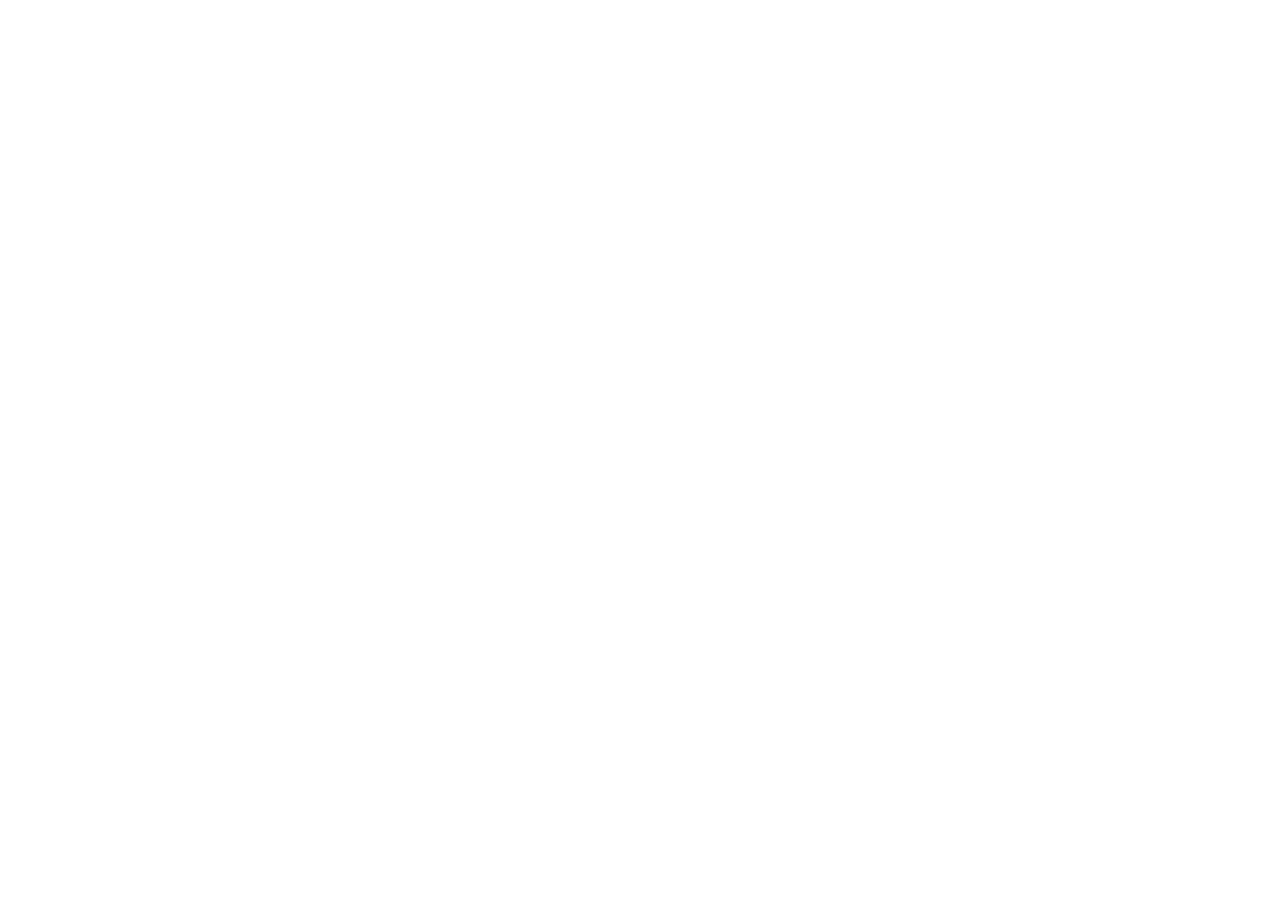
==== login.html @ 15d30412 "init project" ====
<!DOCTYPE html>
<html lang="en">

<head>
    <meta charset="UTF-8">
    <meta http-equiv="X-UA-Compatible" content="IE=edge">
    <meta name="viewport" content="width=device-width, initial-scale=1.0">
    <title>Document</title>
</head>

<body>

</body>

</html>
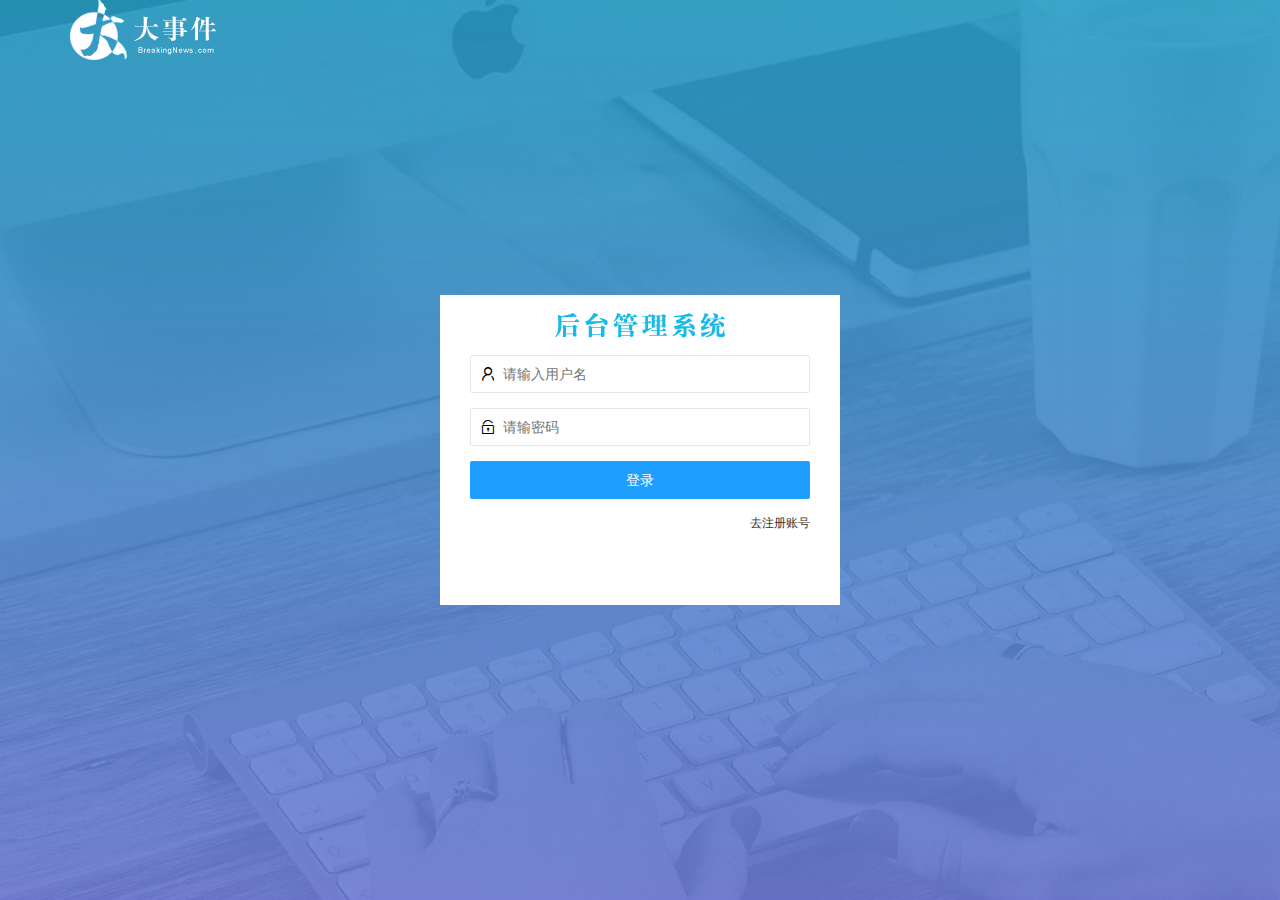
==== commit 033e0750: "完成了登录和注册功能的开发" ====
--- a/login.html
+++ b/login.html
@@ -1,15 +1,92 @@
-<!DOCTYPE html>
-<html lang="en">
-
-<head>
-    <meta charset="UTF-8">
-    <meta http-equiv="X-UA-Compatible" content="IE=edge">
-    <meta name="viewport" content="width=device-width, initial-scale=1.0">
-    <title>Document</title>
-</head>
-
-<body>
-
-</body>
-
+<!DOCTYPE html>
+<html lang="en">
+
+<head>
+    <meta charset="UTF-8">
+    <meta http-equiv="X-UA-Compatible" content="IE=edge">
+    <meta name="viewport" content="width=device-width, initial-scale=1.0">
+    <title>大事件-登录/注册</title>
+    <!-- 导入layui样式 -->
+    <link rel="stylesheet" href="/assets/lib/layui/css/layui.css">
+    <link rel="stylesheet" href="assets/css/login.css">
+</head>
+
+<body>
+    <!-- 头部logo -->
+    <div class="layui-main">
+        <img src="/assets/images/logo.png" alt="" />
+    </div>
+
+    <!-- 登录注册区 -->
+    <div class="loginAndRegBox">
+        <div class="title-box"></div>
+        <!-- 登录div -->
+        <div class="login-box">
+            <form class="layui-form" id="form_login">
+                <!-- 用户名 -->
+                <div class="layui-form-item">
+                    <i class="layui-icon layui-icon-username"></i>
+                    <input type="text" name="username" required lay-verify="required" placeholder="请输入用户名"
+                        autocomplete="off" class="layui-input">
+                </div>
+                <!-- 密码 -->
+                <div class="layui-form-item">
+                    <i class="layui-icon layui-icon-password"></i>
+                    <!-- 多个验证之间用|隔开 -->
+                    <input type="password" name="password" required lay-verify="required|pwd" placeholder="请输密码"
+                        autocomplete="off" class="layui-input">
+                </div>
+                <div class="layui-form-item">
+                    <!-- 表单提交按钮和普通按钮区别就是 lay-submit属性 -->
+                    <button class="layui-btn layui-btn-fluid layui-btn-normal" lay-submit>登录</button>
+                </div>
+                <div class="layui-form-item links">
+                    <a href="javascript:;" id="link_reg">去注册账号</a>
+                </div>
+            </form>
+
+        </div>
+        <!-- 注册div -->
+        <div class="reg-box">
+            <!-- 注册的表单 -->
+            <form class="layui-form" id="form_reg">
+                <!-- 用户名 -->
+                <div class="layui-form-item">
+                    <i class="layui-icon layui-icon-username"></i>
+                    <input type="text" name="username" required lay-verify="required" placeholder="请输入用户名"
+                        autocomplete="off" class="layui-input">
+                </div>
+                <!-- 密码 -->
+                <div class="layui-form-item">
+                    <i class="layui-icon layui-icon-password"></i>
+                    <input type="password" name="password" required lay-verify="required|pwd" placeholder="请输密码"
+                        autocomplete="off" class="layui-input">
+                </div>
+                <!-- 密码确认框 -->
+                <div class="layui-form-item">
+                    <i class="layui-icon layui-icon-password"></i>
+                    <input type="password" name="repassword" required lay-verify="required|pwd|repwd"
+                        placeholder="再次确认密码" autocomplete="off" class="layui-input">
+                </div>
+                <div class="layui-form-item">
+                    <!-- 表单提交按钮和普通按钮区别就是 lay-submit属性 -->
+                    <button class="layui-btn layui-btn-fluid layui-btn-normal" lay-submit>注册</button>
+                </div>
+                <div class="layui-form-item links">
+                    <a href="javascript:;" id="link_login">去登录</a>
+                </div>
+            </form>
+
+        </div>
+    </div>
+
+    <!-- 导入layui js文件 -->
+    <script src="/assets/lib/layui/layui.all.js"></script>
+    <!-- 导入jq -->
+    <script src="/assets/lib/jquery.js"></script>
+    <!-- 导入发送ajax时会触发的脚本只能放到jq和自己的js之间 -->
+    <script src="/assets/js/baseAPI.js"></script>
+    <script src="/assets/js/login.js"></script>
+</body>
+
 </html>--- a/assets/lib/layui/css/layui.css
+++ b/assets/lib/layui/css/layui.css
@@ -0,0 +1,2 @@
+/** layui-v2.5.5 MIT License By https://www.layui.com */
+ .layui-inline,img{display:inline-block;vertical-align:middle}h1,h2,h3,h4,h5,h6{font-weight:400}.layui-edge,.layui-header,.layui-inline,.layui-main{position:relative}.layui-body,.layui-edge,.layui-elip{overflow:hidden}.layui-btn,.layui-edge,.layui-inline,img{vertical-align:middle}.layui-btn,.layui-disabled,.layui-icon,.layui-unselect{-moz-user-select:none;-webkit-user-select:none;-ms-user-select:none}.layui-elip,.layui-form-checkbox span,.layui-form-pane .layui-form-label{text-overflow:ellipsis;white-space:nowrap}.layui-breadcrumb,.layui-tree-btnGroup{visibility:hidden}blockquote,body,button,dd,div,dl,dt,form,h1,h2,h3,h4,h5,h6,input,li,ol,p,pre,td,textarea,th,ul{margin:0;padding:0;-webkit-tap-highlight-color:rgba(0,0,0,0)}a:active,a:hover{outline:0}img{border:none}li{list-style:none}table{border-collapse:collapse;border-spacing:0}h4,h5,h6{font-size:100%}button,input,optgroup,option,select,textarea{font-family:inherit;font-size:inherit;font-style:inherit;font-weight:inherit;outline:0}pre{white-space:pre-wrap;white-space:-moz-pre-wrap;white-space:-pre-wrap;white-space:-o-pre-wrap;word-wrap:break-word}body{line-height:24px;font:14px Helvetica Neue,Helvetica,PingFang SC,Tahoma,Arial,sans-serif}hr{height:1px;margin:10px 0;border:0;clear:both}a{color:#333;text-decoration:none}a:hover{color:#777}a cite{font-style:normal;*cursor:pointer}.layui-border-box,.layui-border-box *{box-sizing:border-box}.layui-box,.layui-box *{box-sizing:content-box}.layui-clear{clear:both;*zoom:1}.layui-clear:after{content:'\20';clear:both;*zoom:1;display:block;height:0}.layui-inline{*display:inline;*zoom:1}.layui-edge{display:inline-block;width:0;height:0;border-width:6px;border-style:dashed;border-color:transparent}.layui-edge-top{top:-4px;border-bottom-color:#999;border-bottom-style:solid}.layui-edge-right{border-left-color:#999;border-left-style:solid}.layui-edge-bottom{top:2px;border-top-color:#999;border-top-style:solid}.layui-edge-left{border-right-color:#999;border-right-style:solid}.layui-disabled,.layui-disabled:hover{color:#d2d2d2!important;cursor:not-allowed!important}.layui-circle{border-radius:100%}.layui-show{display:block!important}.layui-hide{display:none!important}@font-face{font-family:layui-icon;src:url(../font/iconfont.eot?v=250);src:url(../font/iconfont.eot?v=250#iefix) format('embedded-opentype'),url(../font/iconfont.woff2?v=250) format('woff2'),url(../font/iconfont.woff?v=250) format('woff'),url(../font/iconfont.ttf?v=250) format('truetype'),url(../font/iconfont.svg?v=250#layui-icon) format('svg')}.layui-icon{font-family:layui-icon!important;font-size:16px;font-style:normal;-webkit-font-smoothing:antialiased;-moz-osx-font-smoothing:grayscale}.layui-icon-reply-fill:before{content:"\e611"}.layui-icon-set-fill:before{content:"\e614"}.layui-icon-menu-fill:before{content:"\e60f"}.layui-icon-search:before{content:"\e615"}.layui-icon-share:before{content:"\e641"}.layui-icon-set-sm:before{content:"\e620"}.layui-icon-engine:before{content:"\e628"}.layui-icon-close:before{content:"\1006"}.layui-icon-close-fill:before{content:"\1007"}.layui-icon-chart-screen:before{content:"\e629"}.layui-icon-star:before{content:"\e600"}.layui-icon-circle-dot:before{content:"\e617"}.layui-icon-chat:before{content:"\e606"}.layui-icon-release:before{content:"\e609"}.layui-icon-list:before{content:"\e60a"}.layui-icon-chart:before{content:"\e62c"}.layui-icon-ok-circle:before{content:"\1005"}.layui-icon-layim-theme:before{content:"\e61b"}.layui-icon-table:before{content:"\e62d"}.layui-icon-right:before{content:"\e602"}.layui-icon-left:before{content:"\e603"}.layui-icon-cart-simple:before{content:"\e698"}.layui-icon-face-cry:before{content:"\e69c"}.layui-icon-face-smile:before{content:"\e6af"}.layui-icon-survey:before{content:"\e6b2"}.layui-icon-tree:before{content:"\e62e"}.layui-icon-upload-circle:before{content:"\e62f"}.layui-icon-add-circle:before{content:"\e61f"}.layui-icon-download-circle:before{content:"\e601"}.layui-icon-templeate-1:before{content:"\e630"}.layui-icon-util:before{content:"\e631"}.layui-icon-face-surprised:before{content:"\e664"}.layui-icon-edit:before{content:"\e642"}.layui-icon-speaker:before{content:"\e645"}.layui-icon-down:before{content:"\e61a"}.layui-icon-file:before{content:"\e621"}.layui-icon-layouts:before{content:"\e632"}.layui-icon-rate-half:before{content:"\e6c9"}.layui-icon-add-circle-fine:before{content:"\e608"}.layui-icon-prev-circle:before{content:"\e633"}.layui-icon-read:before{content:"\e705"}.layui-icon-404:before{content:"\e61c"}.layui-icon-carousel:before{content:"\e634"}.layui-icon-help:before{content:"\e607"}.layui-icon-code-circle:before{content:"\e635"}.layui-icon-water:before{content:"\e636"}.layui-icon-username:before{content:"\e66f"}.layui-icon-find-fill:before{content:"\e670"}.layui-icon-about:before{content:"\e60b"}.layui-icon-location:before{content:"\e715"}.layui-icon-up:before{content:"\e619"}.layui-icon-pause:before{content:"\e651"}.layui-icon-date:before{content:"\e637"}.layui-icon-layim-uploadfile:before{content:"\e61d"}.layui-icon-delete:before{content:"\e640"}.layui-icon-play:before{content:"\e652"}.layui-icon-top:before{content:"\e604"}.layui-icon-friends:before{content:"\e612"}.layui-icon-refresh-3:before{content:"\e9aa"}.layui-icon-ok:before{content:"\e605"}.layui-icon-layer:before{content:"\e638"}.layui-icon-face-smile-fine:before{content:"\e60c"}.layui-icon-dollar:before{content:"\e659"}.layui-icon-group:before{content:"\e613"}.layui-icon-layim-download:before{content:"\e61e"}.layui-icon-picture-fine:before{content:"\e60d"}.layui-icon-link:before{content:"\e64c"}.layui-icon-diamond:before{content:"\e735"}.layui-icon-log:before{content:"\e60e"}.layui-icon-rate-solid:before{content:"\e67a"}.layui-icon-fonts-del:before{content:"\e64f"}.layui-icon-unlink:before{content:"\e64d"}.layui-icon-fonts-clear:before{content:"\e639"}.layui-icon-triangle-r:before{content:"\e623"}.layui-icon-circle:before{content:"\e63f"}.layui-icon-radio:before{content:"\e643"}.layui-icon-align-center:before{content:"\e647"}.layui-icon-align-right:before{content:"\e648"}.layui-icon-align-left:before{content:"\e649"}.layui-icon-loading-1:before{content:"\e63e"}.layui-icon-return:before{content:"\e65c"}.layui-icon-fonts-strong:before{content:"\e62b"}.layui-icon-upload:before{content:"\e67c"}.layui-icon-dialogue:before{content:"\e63a"}.layui-icon-video:before{content:"\e6ed"}.layui-icon-headset:before{content:"\e6fc"}.layui-icon-cellphone-fine:before{content:"\e63b"}.layui-icon-add-1:before{content:"\e654"}.layui-icon-face-smile-b:before{content:"\e650"}.layui-icon-fonts-html:before{content:"\e64b"}.layui-icon-form:before{content:"\e63c"}.layui-icon-cart:before{content:"\e657"}.layui-icon-camera-fill:before{content:"\e65d"}.layui-icon-tabs:before{content:"\e62a"}.layui-icon-fonts-code:before{content:"\e64e"}.layui-icon-fire:before{content:"\e756"}.layui-icon-set:before{content:"\e716"}.layui-icon-fonts-u:before{content:"\e646"}.layui-icon-triangle-d:before{content:"\e625"}.layui-icon-tips:before{content:"\e702"}.layui-icon-picture:before{content:"\e64a"}.layui-icon-more-vertical:before{content:"\e671"}.layui-icon-flag:before{content:"\e66c"}.layui-icon-loading:before{content:"\e63d"}.layui-icon-fonts-i:before{content:"\e644"}.layui-icon-refresh-1:before{content:"\e666"}.layui-icon-rmb:before{content:"\e65e"}.layui-icon-home:before{content:"\e68e"}.layui-icon-user:before{content:"\e770"}.layui-icon-notice:before{content:"\e667"}.layui-icon-login-weibo:before{content:"\e675"}.layui-icon-voice:before{content:"\e688"}.layui-icon-upload-drag:before{content:"\e681"}.layui-icon-login-qq:before{content:"\e676"}.layui-icon-snowflake:before{content:"\e6b1"}.layui-icon-file-b:before{content:"\e655"}.layui-icon-template:before{content:"\e663"}.layui-icon-auz:before{content:"\e672"}.layui-icon-console:before{content:"\e665"}.layui-icon-app:before{content:"\e653"}.layui-icon-prev:before{content:"\e65a"}.layui-icon-website:before{content:"\e7ae"}.layui-icon-next:before{content:"\e65b"}.layui-icon-component:before{content:"\e857"}.layui-icon-more:before{content:"\e65f"}.layui-icon-login-wechat:before{content:"\e677"}.layui-icon-shrink-right:before{content:"\e668"}.layui-icon-spread-left:before{content:"\e66b"}.layui-icon-camera:before{content:"\e660"}.layui-icon-note:before{content:"\e66e"}.layui-icon-refresh:before{content:"\e669"}.layui-icon-female:before{content:"\e661"}.layui-icon-male:before{content:"\e662"}.layui-icon-password:before{content:"\e673"}.layui-icon-senior:before{content:"\e674"}.layui-icon-theme:before{content:"\e66a"}.layui-icon-tread:before{content:"\e6c5"}.layui-icon-praise:before{content:"\e6c6"}.layui-icon-star-fill:before{content:"\e658"}.layui-icon-rate:before{content:"\e67b"}.layui-icon-template-1:before{content:"\e656"}.layui-icon-vercode:before{content:"\e679"}.layui-icon-cellphone:before{content:"\e678"}.layui-icon-screen-full:before{content:"\e622"}.layui-icon-screen-restore:before{content:"\e758"}.layui-icon-cols:before{content:"\e610"}.layui-icon-export:before{content:"\e67d"}.layui-icon-print:before{content:"\e66d"}.layui-icon-slider:before{content:"\e714"}.layui-icon-addition:before{content:"\e624"}.layui-icon-subtraction:before{content:"\e67e"}.layui-icon-service:before{content:"\e626"}.layui-icon-transfer:before{content:"\e691"}.layui-main{width:1140px;margin:0 auto}.layui-header{z-index:1000;height:60px}.layui-header a:hover{transition:all .5s;-webkit-transition:all .5s}.layui-side{position:fixed;left:0;top:0;bottom:0;z-index:999;width:200px;overflow-x:hidden}.layui-side-scroll{position:relative;width:220px;height:100%;overflow-x:hidden}.layui-body{position:absolute;left:200px;right:0;top:0;bottom:0;z-index:998;width:auto;overflow-y:auto;box-sizing:border-box}.layui-layout-body{overflow:hidden}.layui-layout-admin .layui-header{background-color:#23262E}.layui-layout-admin .layui-side{top:60px;width:200px;overflow-x:hidden}.layui-layout-admin .layui-body{position:fixed;top:60px;bottom:44px}.layui-layout-admin .layui-main{width:auto;margin:0 15px}.layui-layout-admin .layui-footer{position:fixed;left:200px;right:0;bottom:0;height:44px;line-height:44px;padding:0 15px;background-color:#eee}.layui-layout-admin .layui-logo{position:absolute;left:0;top:0;width:200px;height:100%;line-height:60px;text-align:center;color:#009688;font-size:16px}.layui-layout-admin .layui-header .layui-nav{background:0 0}.layui-layout-left{position:absolute!important;left:200px;top:0}.layui-layout-right{position:absolute!important;right:0;top:0}.layui-container{position:relative;margin:0 auto;padding:0 15px;box-sizing:border-box}.layui-fluid{position:relative;margin:0 auto;padding:0 15px}.layui-row:after,.layui-row:before{content:'';display:block;clear:both}.layui-col-lg1,.layui-col-lg10,.layui-col-lg11,.layui-col-lg12,.layui-col-lg2,.layui-col-lg3,.layui-col-lg4,.layui-col-lg5,.layui-col-lg6,.layui-col-lg7,.layui-col-lg8,.layui-col-lg9,.layui-col-md1,.layui-col-md10,.layui-col-md11,.layui-col-md12,.layui-col-md2,.layui-col-md3,.layui-col-md4,.layui-col-md5,.layui-col-md6,.layui-col-md7,.layui-col-md8,.layui-col-md9,.layui-col-sm1,.layui-col-sm10,.layui-col-sm11,.layui-col-sm12,.layui-col-sm2,.layui-col-sm3,.layui-col-sm4,.layui-col-sm5,.layui-col-sm6,.layui-col-sm7,.layui-col-sm8,.layui-col-sm9,.layui-col-xs1,.layui-col-xs10,.layui-col-xs11,.layui-col-xs12,.layui-col-xs2,.layui-col-xs3,.layui-col-xs4,.layui-col-xs5,.layui-col-xs6,.layui-col-xs7,.layui-col-xs8,.layui-col-xs9{position:relative;display:block;box-sizing:border-box}.layui-col-xs1,.layui-col-xs10,.layui-col-xs11,.layui-col-xs12,.layui-col-xs2,.layui-col-xs3,.layui-col-xs4,.layui-col-xs5,.layui-col-xs6,.layui-col-xs7,.layui-col-xs8,.layui-col-xs9{float:left}.layui-col-xs1{width:8.33333333%}.layui-col-xs2{width:16.66666667%}.layui-col-xs3{width:25%}.layui-col-xs4{width:33.33333333%}.layui-col-xs5{width:41.66666667%}.layui-col-xs6{width:50%}.layui-col-xs7{width:58.33333333%}.layui-col-xs8{width:66.66666667%}.layui-col-xs9{width:75%}.layui-col-xs10{width:83.33333333%}.layui-col-xs11{width:91.66666667%}.layui-col-xs12{width:100%}.layui-col-xs-offset1{margin-left:8.33333333%}.layui-col-xs-offset2{margin-left:16.66666667%}.layui-col-xs-offset3{margin-left:25%}.layui-col-xs-offset4{margin-left:33.33333333%}.layui-col-xs-offset5{margin-left:41.66666667%}.layui-col-xs-offset6{margin-left:50%}.layui-col-xs-offset7{margin-left:58.33333333%}.layui-col-xs-offset8{margin-left:66.66666667%}.layui-col-xs-offset9{margin-left:75%}.layui-col-xs-offset10{margin-left:83.33333333%}.layui-col-xs-offset11{margin-left:91.66666667%}.layui-col-xs-offset12{margin-left:100%}@media screen and (max-width:768px){.layui-hide-xs{display:none!important}.layui-show-xs-block{display:block!important}.layui-show-xs-inline{display:inline!important}.layui-show-xs-inline-block{display:inline-block!important}}@media screen and (min-width:768px){.layui-container{width:750px}.layui-hide-sm{display:none!important}.layui-show-sm-block{display:block!important}.layui-show-sm-inline{display:inline!important}.layui-show-sm-inline-block{display:inline-block!important}.layui-col-sm1,.layui-col-sm10,.layui-col-sm11,.layui-col-sm12,.layui-col-sm2,.layui-col-sm3,.layui-col-sm4,.layui-col-sm5,.layui-col-sm6,.layui-col-sm7,.layui-col-sm8,.layui-col-sm9{float:left}.layui-col-sm1{width:8.33333333%}.layui-col-sm2{width:16.66666667%}.layui-col-sm3{width:25%}.layui-col-sm4{width:33.33333333%}.layui-col-sm5{width:41.66666667%}.layui-col-sm6{width:50%}.layui-col-sm7{width:58.33333333%}.layui-col-sm8{width:66.66666667%}.layui-col-sm9{width:75%}.layui-col-sm10{width:83.33333333%}.layui-col-sm11{width:91.66666667%}.layui-col-sm12{width:100%}.layui-col-sm-offset1{margin-left:8.33333333%}.layui-col-sm-offset2{margin-left:16.66666667%}.layui-col-sm-offset3{margin-left:25%}.layui-col-sm-offset4{margin-left:33.33333333%}.layui-col-sm-offset5{margin-left:41.66666667%}.layui-col-sm-offset6{margin-left:50%}.layui-col-sm-offset7{margin-left:58.33333333%}.layui-col-sm-offset8{margin-left:66.66666667%}.layui-col-sm-offset9{margin-left:75%}.layui-col-sm-offset10{margin-left:83.33333333%}.layui-col-sm-offset11{margin-left:91.66666667%}.layui-col-sm-offset12{margin-left:100%}}@media screen and (min-width:992px){.layui-container{width:970px}.layui-hide-md{display:none!important}.layui-show-md-block{display:block!important}.layui-show-md-inline{display:inline!important}.layui-show-md-inline-block{display:inline-block!important}.layui-col-md1,.layui-col-md10,.layui-col-md11,.layui-col-md12,.layui-col-md2,.layui-col-md3,.layui-col-md4,.layui-col-md5,.layui-col-md6,.layui-col-md7,.layui-col-md8,.layui-col-md9{float:left}.layui-col-md1{width:8.33333333%}.layui-col-md2{width:16.66666667%}.layui-col-md3{width:25%}.layui-col-md4{width:33.33333333%}.layui-col-md5{width:41.66666667%}.layui-col-md6{width:50%}.layui-col-md7{width:58.33333333%}.layui-col-md8{width:66.66666667%}.layui-col-md9{width:75%}.layui-col-md10{width:83.33333333%}.layui-col-md11{width:91.66666667%}.layui-col-md12{width:100%}.layui-col-md-offset1{margin-left:8.33333333%}.layui-col-md-offset2{margin-left:16.66666667%}.layui-col-md-offset3{margin-left:25%}.layui-col-md-offset4{margin-left:33.33333333%}.layui-col-md-offset5{margin-left:41.66666667%}.layui-col-md-offset6{margin-left:50%}.layui-col-md-offset7{margin-left:58.33333333%}.layui-col-md-offset8{margin-left:66.66666667%}.layui-col-md-offset9{margin-left:75%}.layui-col-md-offset10{margin-left:83.33333333%}.layui-col-md-offset11{margin-left:91.66666667%}.layui-col-md-offset12{margin-left:100%}}@media screen and (min-width:1200px){.layui-container{width:1170px}.layui-hide-lg{display:none!important}.layui-show-lg-block{display:block!important}.layui-show-lg-inline{display:inline!important}.layui-show-lg-inline-block{display:inline-block!important}.layui-col-lg1,.layui-col-lg10,.layui-col-lg11,.layui-col-lg12,.layui-col-lg2,.layui-col-lg3,.layui-col-lg4,.layui-col-lg5,.layui-col-lg6,.layui-col-lg7,.layui-col-lg8,.layui-col-lg9{float:left}.layui-col-lg1{width:8.33333333%}.layui-col-lg2{width:16.66666667%}.layui-col-lg3{width:25%}.layui-col-lg4{width:33.33333333%}.layui-col-lg5{width:41.66666667%}.layui-col-lg6{width:50%}.layui-col-lg7{width:58.33333333%}.layui-col-lg8{width:66.66666667%}.layui-col-lg9{width:75%}.layui-col-lg10{width:83.33333333%}.layui-col-lg11{width:91.66666667%}.layui-col-lg12{width:100%}.layui-col-lg-offset1{margin-left:8.33333333%}.layui-col-lg-offset2{margin-left:16.66666667%}.layui-col-lg-offset3{margin-left:25%}.layui-col-lg-offset4{margin-left:33.33333333%}.layui-col-lg-offset5{margin-left:41.66666667%}.layui-col-lg-offset6{margin-left:50%}.layui-col-lg-offset7{margin-left:58.33333333%}.layui-col-lg-offset8{margin-left:66.66666667%}.layui-col-lg-offset9{margin-left:75%}.layui-col-lg-offset10{margin-left:83.33333333%}.layui-col-lg-offset11{margin-left:91.66666667%}.layui-col-lg-offset12{margin-left:100%}}.layui-col-space1{margin:-.5px}.layui-col-space1>*{padding:.5px}.layui-col-space3{margin:-1.5px}.layui-col-space3>*{padding:1.5px}.layui-col-space5{margin:-2.5px}.layui-col-space5>*{padding:2.5px}.layui-col-space8{margin:-3.5px}.layui-col-space8>*{padding:3.5px}.layui-col-space10{margin:-5px}.layui-col-space10>*{padding:5px}.layui-col-space12{margin:-6px}.layui-col-space12>*{padding:6px}.layui-col-space15{margin:-7.5px}.layui-col-space15>*{padding:7.5px}.layui-col-space18{margin:-9px}.layui-col-space18>*{padding:9px}.layui-col-space20{margin:-10px}.layui-col-space20>*{padding:10px}.layui-col-space22{margin:-11px}.layui-col-space22>*{padding:11px}.layui-col-space25{margin:-12.5px}.layui-col-space25>*{padding:12.5px}.layui-col-space30{margin:-15px}.layui-col-space30>*{padding:15px}.layui-btn,.layui-input,.layui-select,.layui-textarea,.layui-upload-button{outline:0;-webkit-appearance:none;transition:all .3s;-webkit-transition:all .3s;box-sizing:border-box}.layui-elem-quote{margin-bottom:10px;padding:15px;line-height:22px;border-left:5px solid #009688;border-radius:0 2px 2px 0;background-color:#f2f2f2}.layui-quote-nm{border-style:solid;border-width:1px 1px 1px 5px;background:0 0}.layui-elem-field{margin-bottom:10px;padding:0;border-width:1px;border-style:solid}.layui-elem-field legend{margin-left:20px;padding:0 10px;font-size:20px;font-weight:300}.layui-field-title{margin:10px 0 20px;border-width:1px 0 0}.layui-field-box{padding:10px 15px}.layui-field-title .layui-field-box{padding:10px 0}.layui-progress{position:relative;height:6px;border-radius:20px;background-color:#e2e2e2}.layui-progress-bar{position:absolute;left:0;top:0;width:0;max-width:100%;height:6px;border-radius:20px;text-align:right;background-color:#5FB878;transition:all .3s;-webkit-transition:all .3s}.layui-progress-big,.layui-progress-big .layui-progress-bar{height:18px;line-height:18px}.layui-progress-text{position:relative;top:-20px;line-height:18px;font-size:12px;color:#666}.layui-progress-big .layui-progress-text{position:static;padding:0 10px;color:#fff}.layui-collapse{border-width:1px;border-style:solid;border-radius:2px}.layui-colla-content,.layui-colla-item{border-top-width:1px;border-top-style:solid}.layui-colla-item:first-child{border-top:none}.layui-colla-title{position:relative;height:42px;line-height:42px;padding:0 15px 0 35px;color:#333;background-color:#f2f2f2;cursor:pointer;font-size:14px;overflow:hidden}.layui-colla-content{display:none;padding:10px 15px;line-height:22px;color:#666}.layui-colla-icon{position:absolute;left:15px;top:0;font-size:14px}.layui-card{margin-bottom:15px;border-radius:2px;background-color:#fff;box-shadow:0 1px 2px 0 rgba(0,0,0,.05)}.layui-card:last-child{margin-bottom:0}.layui-card-header{position:relative;height:42px;line-height:42px;padding:0 15px;border-bottom:1px solid #f6f6f6;color:#333;border-radius:2px 2px 0 0;font-size:14px}.layui-bg-black,.layui-bg-blue,.layui-bg-cyan,.layui-bg-green,.layui-bg-orange,.layui-bg-red{color:#fff!important}.layui-card-body{position:relative;padding:10px 15px;line-height:24px}.layui-card-body[pad15]{padding:15px}.layui-card-body[pad20]{padding:20px}.layui-card-body .layui-table{margin:5px 0}.layui-card .layui-tab{margin:0}.layui-panel-window{position:relative;padding:15px;border-radius:0;border-top:5px solid #E6E6E6;background-color:#fff}.layui-auxiliar-moving{position:fixed;left:0;right:0;top:0;bottom:0;width:100%;height:100%;background:0 0;z-index:9999999999}.layui-form-label,.layui-form-mid,.layui-form-select,.layui-input-block,.layui-input-inline,.layui-textarea{position:relative}.layui-bg-red{background-color:#FF5722!important}.layui-bg-orange{background-color:#FFB800!important}.layui-bg-green{background-color:#009688!important}.layui-bg-cyan{background-color:#2F4056!important}.layui-bg-blue{background-color:#1E9FFF!important}.layui-bg-black{background-color:#393D49!important}.layui-bg-gray{background-color:#eee!important;color:#666!important}.layui-badge-rim,.layui-colla-content,.layui-colla-item,.layui-collapse,.layui-elem-field,.layui-form-pane .layui-form-item[pane],.layui-form-pane .layui-form-label,.layui-input,.layui-layedit,.layui-layedit-tool,.layui-quote-nm,.layui-select,.layui-tab-bar,.layui-tab-card,.layui-tab-title,.layui-tab-title .layui-this:after,.layui-textarea{border-color:#e6e6e6}.layui-timeline-item:before,hr{background-color:#e6e6e6}.layui-text{line-height:22px;font-size:14px;color:#666}.layui-text h1,.layui-text h2,.layui-text h3{font-weight:500;color:#333}.layui-text h1{font-size:30px}.layui-text h2{font-size:24px}.layui-text h3{font-size:18px}.layui-text a:not(.layui-btn){color:#01AAED}.layui-text a:not(.layui-btn):hover{text-decoration:underline}.layui-text ul{padding:5px 0 5px 15px}.layui-text ul li{margin-top:5px;list-style-type:disc}.layui-text em,.layui-word-aux{color:#999!important;padding:0 5px!important}.layui-btn{display:inline-block;height:38px;line-height:38px;padding:0 18px;background-color:#009688;color:#fff;white-space:nowrap;text-align:center;font-size:14px;border:none;border-radius:2px;cursor:pointer}.layui-btn:hover{opacity:.8;filter:alpha(opacity=80);color:#fff}.layui-btn:active{opacity:1;filter:alpha(opacity=100)}.layui-btn+.layui-btn{margin-left:10px}.layui-btn-container{font-size:0}.layui-btn-container .layui-btn{margin-right:10px;margin-bottom:10px}.layui-btn-container .layui-btn+.layui-btn{margin-left:0}.layui-table .layui-btn-container .layui-btn{margin-bottom:9px}.layui-btn-radius{border-radius:100px}.layui-btn .layui-icon{margin-right:3px;font-size:18px;vertical-align:bottom;vertical-align:middle\9}.layui-btn-primary{border:1px solid #C9C9C9;background-color:#fff;color:#555}.layui-btn-primary:hover{border-color:#009688;color:#333}.layui-btn-normal{background-color:#1E9FFF}.layui-btn-warm{background-color:#FFB800}.layui-btn-danger{background-color:#FF5722}.layui-btn-checked{background-color:#5FB878}.layui-btn-disabled,.layui-btn-disabled:active,.layui-btn-disabled:hover{border:1px solid #e6e6e6;background-color:#FBFBFB;color:#C9C9C9;cursor:not-allowed;opacity:1}.layui-btn-lg{height:44px;line-height:44px;padding:0 25px;font-size:16px}.layui-btn-sm{height:30px;line-height:30px;padding:0 10px;font-size:12px}.layui-btn-sm i{font-size:16px!important}.layui-btn-xs{height:22px;line-height:22px;padding:0 5px;font-size:12px}.layui-btn-xs i{font-size:14px!important}.layui-btn-group{display:inline-block;vertical-align:middle;font-size:0}.layui-btn-group .layui-btn{margin-left:0!important;margin-right:0!important;border-left:1px solid rgba(255,255,255,.5);border-radius:0}.layui-btn-group .layui-btn-primary{border-left:none}.layui-btn-group .layui-btn-primary:hover{border-color:#C9C9C9;color:#009688}.layui-btn-group .layui-btn:first-child{border-left:none;border-radius:2px 0 0 2px}.layui-btn-group .layui-btn-primary:first-child{border-left:1px solid #c9c9c9}.layui-btn-group .layui-btn:last-child{border-radius:0 2px 2px 0}.layui-btn-group .layui-btn+.layui-btn{margin-left:0}.layui-btn-group+.layui-btn-group{margin-left:10px}.layui-btn-fluid{width:100%}.layui-input,.layui-select,.layui-textarea{height:38px;line-height:1.3;line-height:38px\9;border-width:1px;border-style:solid;background-color:#fff;border-radius:2px}.layui-input::-webkit-input-placeholder,.layui-select::-webkit-input-placeholder,.layui-textarea::-webkit-input-placeholder{line-height:1.3}.layui-input,.layui-textarea{display:block;width:100%;padding-left:10px}.layui-input:hover,.layui-textarea:hover{border-color:#D2D2D2!important}.layui-input:focus,.layui-textarea:focus{border-color:#C9C9C9!important}.layui-textarea{min-height:100px;height:auto;line-height:20px;padding:6px 10px;resize:vertical}.layui-select{padding:0 10px}.layui-form input[type=checkbox],.layui-form input[type=radio],.layui-form select{display:none}.layui-form [lay-ignore]{display:initial}.layui-form-item{margin-bottom:15px;clear:both;*zoom:1}.layui-form-item:after{content:'\20';clear:both;*zoom:1;display:block;height:0}.layui-form-label{float:left;display:block;padding:9px 15px;width:80px;font-weight:400;line-height:20px;text-align:right}.layui-form-label-col{display:block;float:none;padding:9px 0;line-height:20px;text-align:left}.layui-form-item .layui-inline{margin-bottom:5px;margin-right:10px}.layui-input-block{margin-left:110px;min-height:36px}.layui-input-inline{display:inline-block;vertical-align:middle}.layui-form-item .layui-input-inline{float:left;width:190px;margin-right:10px}.layui-form-text .layui-input-inline{width:auto}.layui-form-mid{float:left;display:block;padding:9px 0!important;line-height:20px;margin-right:10px}.layui-form-danger+.layui-form-select .layui-input,.layui-form-danger:focus{border-color:#FF5722!important}.layui-form-select .layui-input{padding-right:30px;cursor:pointer}.layui-form-select .layui-edge{position:absolute;right:10px;top:50%;margin-top:-3px;cursor:pointer;border-width:6px;border-top-color:#c2c2c2;border-top-style:solid;transition:all .3s;-webkit-transition:all .3s}.layui-form-select dl{display:none;position:absolute;left:0;top:42px;padding:5px 0;z-index:899;min-width:100%;border:1px solid #d2d2d2;max-height:300px;overflow-y:auto;background-color:#fff;border-radius:2px;box-shadow:0 2px 4px rgba(0,0,0,.12);box-sizing:border-box}.layui-form-select dl dd,.layui-form-select dl dt{padding:0 10px;line-height:36px;white-space:nowrap;overflow:hidden;text-overflow:ellipsis}.layui-form-select dl dt{font-size:12px;color:#999}.layui-form-select dl dd{cursor:pointer}.layui-form-select dl dd:hover{background-color:#f2f2f2;-webkit-transition:.5s all;transition:.5s all}.layui-form-select .layui-select-group dd{padding-left:20px}.layui-form-select dl dd.layui-select-tips{padding-left:10px!important;color:#999}.layui-form-select dl dd.layui-this{background-color:#5FB878;color:#fff}.layui-form-checkbox,.layui-form-select dl dd.layui-disabled{background-color:#fff}.layui-form-selected dl{display:block}.layui-form-checkbox,.layui-form-checkbox *,.layui-form-switch{display:inline-block;vertical-align:middle}.layui-form-selected .layui-edge{margin-top:-9px;-webkit-transform:rotate(180deg);transform:rotate(180deg);margin-top:-3px\9}:root .layui-form-selected .layui-edge{margin-top:-9px\0/IE9}.layui-form-selectup dl{top:auto;bottom:42px}.layui-select-none{margin:5px 0;text-align:center;color:#999}.layui-select-disabled .layui-disabled{border-color:#eee!important}.layui-select-disabled .layui-edge{border-top-color:#d2d2d2}.layui-form-checkbox{position:relative;height:30px;line-height:30px;margin-right:10px;padding-right:30px;cursor:pointer;font-size:0;-webkit-transition:.1s linear;transition:.1s linear;box-sizing:border-box}.layui-form-checkbox span{padding:0 10px;height:100%;font-size:14px;border-radius:2px 0 0 2px;background-color:#d2d2d2;color:#fff;overflow:hidden}.layui-form-checkbox:hover span{background-color:#c2c2c2}.layui-form-checkbox i{position:absolute;right:0;top:0;width:30px;height:28px;border:1px solid #d2d2d2;border-left:none;border-radius:0 2px 2px 0;color:#fff;font-size:20px;text-align:center}.layui-form-checkbox:hover i{border-color:#c2c2c2;color:#c2c2c2}.layui-form-checked,.layui-form-checked:hover{border-color:#5FB878}.layui-form-checked span,.layui-form-checked:hover span{background-color:#5FB878}.layui-form-checked i,.layui-form-checked:hover i{color:#5FB878}.layui-form-item .layui-form-checkbox{margin-top:4px}.layui-form-checkbox[lay-skin=primary]{height:auto!important;line-height:normal!important;min-width:18px;min-height:18px;border:none!important;margin-right:0;padding-left:28px;padding-right:0;background:0 0}.layui-form-checkbox[lay-skin=primary] span{padding-left:0;padding-right:15px;line-height:18px;background:0 0;color:#666}.layui-form-checkbox[lay-skin=primary] i{right:auto;left:0;width:16px;height:16px;line-height:16px;border:1px solid #d2d2d2;font-size:12px;border-radius:2px;background-color:#fff;-webkit-transition:.1s linear;transition:.1s linear}.layui-form-checkbox[lay-skin=primary]:hover i{border-color:#5FB878;color:#fff}.layui-form-checked[lay-skin=primary] i{border-color:#5FB878!important;background-color:#5FB878;color:#fff}.layui-checkbox-disbaled[lay-skin=primary] span{background:0 0!important;color:#c2c2c2}.layui-checkbox-disbaled[lay-skin=primary]:hover i{border-color:#d2d2d2}.layui-form-item .layui-form-checkbox[lay-skin=primary]{margin-top:10px}.layui-form-switch{position:relative;height:22px;line-height:22px;min-width:35px;padding:0 5px;margin-top:8px;border:1px solid #d2d2d2;border-radius:20px;cursor:pointer;background-color:#fff;-webkit-transition:.1s linear;transition:.1s linear}.layui-form-switch i{position:absolute;left:5px;top:3px;width:16px;height:16px;border-radius:20px;background-color:#d2d2d2;-webkit-transition:.1s linear;transition:.1s linear}.layui-form-switch em{position:relative;top:0;width:25px;margin-left:21px;padding:0!important;text-align:center!important;color:#999!important;font-style:normal!important;font-size:12px}.layui-form-onswitch{border-color:#5FB878;background-color:#5FB878}.layui-checkbox-disbaled,.layui-checkbox-disbaled i{border-color:#e2e2e2!important}.layui-form-onswitch i{left:100%;margin-left:-21px;background-color:#fff}.layui-form-onswitch em{margin-left:5px;margin-right:21px;color:#fff!important}.layui-checkbox-disbaled span{background-color:#e2e2e2!important}.layui-checkbox-disbaled:hover i{color:#fff!important}[lay-radio]{display:none}.layui-form-radio,.layui-form-radio *{display:inline-block;vertical-align:middle}.layui-form-radio{line-height:28px;margin:6px 10px 0 0;padding-right:10px;cursor:pointer;font-size:0}.layui-form-radio *{font-size:14px}.layui-form-radio>i{margin-right:8px;font-size:22px;color:#c2c2c2}.layui-form-radio>i:hover,.layui-form-radioed>i{color:#5FB878}.layui-radio-disbaled>i{color:#e2e2e2!important}.layui-form-pane .layui-form-label{width:110px;padding:8px 15px;height:38px;line-height:20px;border-width:1px;border-style:solid;border-radius:2px 0 0 2px;text-align:center;background-color:#FBFBFB;overflow:hidden;box-sizing:border-box}.layui-form-pane .layui-input-inline{margin-left:-1px}.layui-form-pane .layui-input-block{margin-left:110px;left:-1px}.layui-form-pane .layui-input{border-radius:0 2px 2px 0}.layui-form-pane .layui-form-text .layui-form-label{float:none;width:100%;border-radius:2px;box-sizing:border-box;text-align:left}.layui-form-pane .layui-form-text .layui-input-inline{display:block;margin:0;top:-1px;clear:both}.layui-form-pane .layui-form-text .layui-input-block{margin:0;left:0;top:-1px}.layui-form-pane .layui-form-text .layui-textarea{min-height:100px;border-radius:0 0 2px 2px}.layui-form-pane .layui-form-checkbox{margin:4px 0 4px 10px}.layui-form-pane .layui-form-radio,.layui-form-pane .layui-form-switch{margin-top:6px;margin-left:10px}.layui-form-pane .layui-form-item[pane]{position:relative;border-width:1px;border-style:solid}.layui-form-pane .layui-form-item[pane] .layui-form-label{position:absolute;left:0;top:0;height:100%;border-width:0 1px 0 0}.layui-form-pane .layui-form-item[pane] .layui-input-inline{margin-left:110px}@media screen and (max-width:450px){.layui-form-item .layui-form-label{text-overflow:ellipsis;overflow:hidden;white-space:nowrap}.layui-form-item .layui-inline{display:block;margin-right:0;margin-bottom:20px;clear:both}.layui-form-item .layui-inline:after{content:'\20';clear:both;display:block;height:0}.layui-form-item .layui-input-inline{display:block;float:none;left:-3px;width:auto;margin:0 0 10px 112px}.layui-form-item .layui-input-inline+.layui-form-mid{margin-left:110px;top:-5px;padding:0}.layui-form-item .layui-form-checkbox{margin-right:5px;margin-bottom:5px}}.layui-layedit{border-width:1px;border-style:solid;border-radius:2px}.layui-layedit-tool{padding:3px 5px;border-bottom-width:1px;border-bottom-style:solid;font-size:0}.layedit-tool-fixed{position:fixed;top:0;border-top:1px solid #e2e2e2}.layui-layedit-tool .layedit-tool-mid,.layui-layedit-tool .layui-icon{display:inline-block;vertical-align:middle;text-align:center;font-size:14px}.layui-layedit-tool .layui-icon{position:relative;width:32px;height:30px;line-height:30px;margin:3px 5px;color:#777;cursor:pointer;border-radius:2px}.layui-layedit-tool .layui-icon:hover{color:#393D49}.layui-layedit-tool .layui-icon:active{color:#000}.layui-layedit-tool .layedit-tool-active{background-color:#e2e2e2;color:#000}.layui-layedit-tool .layui-disabled,.layui-layedit-tool .layui-disabled:hover{color:#d2d2d2;cursor:not-allowed}.layui-layedit-tool .layedit-tool-mid{width:1px;height:18px;margin:0 10px;background-color:#d2d2d2}.layedit-tool-html{width:50px!important;font-size:30px!important}.layedit-tool-b,.layedit-tool-code,.layedit-tool-help{font-size:16px!important}.layedit-tool-d,.layedit-tool-face,.layedit-tool-image,.layedit-tool-unlink{font-size:18px!important}.layedit-tool-image input{position:absolute;font-size:0;left:0;top:0;width:100%;height:100%;opacity:.01;filter:Alpha(opacity=1);cursor:pointer}.layui-layedit-iframe iframe{display:block;width:100%}#LAY_layedit_code{overflow:hidden}.layui-laypage{display:inline-block;*display:inline;*zoom:1;vertical-align:middle;margin:10px 0;font-size:0}.layui-laypage>a:first-child,.layui-laypage>a:first-child em{border-radius:2px 0 0 2px}.layui-laypage>a:last-child,.layui-laypage>a:last-child em{border-radius:0 2px 2px 0}.layui-laypage>:first-child{margin-left:0!important}.layui-laypage>:last-child{margin-right:0!important}.layui-laypage a,.layui-laypage button,.layui-laypage input,.layui-laypage select,.layui-laypage span{border:1px solid #e2e2e2}.layui-laypage a,.layui-laypage span{display:inline-block;*display:inline;*zoom:1;vertical-align:middle;padding:0 15px;height:28px;line-height:28px;margin:0 -1px 5px 0;background-color:#fff;color:#333;font-size:12px}.layui-flow-more a *,.layui-laypage input,.layui-table-view select[lay-ignore]{display:inline-block}.layui-laypage a:hover{color:#009688}.layui-laypage em{font-style:normal}.layui-laypage .layui-laypage-spr{color:#999;font-weight:700}.layui-laypage a{text-decoration:none}.layui-laypage .layui-laypage-curr{position:relative}.layui-laypage .layui-laypage-curr em{position:relative;color:#fff}.layui-laypage .layui-laypage-curr .layui-laypage-em{position:absolute;left:-1px;top:-1px;padding:1px;width:100%;height:100%;background-color:#009688}.layui-laypage-em{border-radius:2px}.layui-laypage-next em,.layui-laypage-prev em{font-family:Sim sun;font-size:16px}.layui-laypage .layui-laypage-count,.layui-laypage .layui-laypage-limits,.layui-laypage .layui-laypage-refresh,.layui-laypage .layui-laypage-skip{margin-left:10px;margin-right:10px;padding:0;border:none}.layui-laypage .layui-laypage-limits,.layui-laypage .layui-laypage-refresh{vertical-align:top}.layui-laypage .layui-laypage-refresh i{font-size:18px;cursor:pointer}.layui-laypage select{height:22px;padding:3px;border-radius:2px;cursor:pointer}.layui-laypage .layui-laypage-skip{height:30px;line-height:30px;color:#999}.layui-laypage button,.layui-laypage input{height:30px;line-height:30px;border-radius:2px;vertical-align:top;background-color:#fff;box-sizing:border-box}.layui-laypage input{width:40px;margin:0 10px;padding:0 3px;text-align:center}.layui-laypage input:focus,.layui-laypage select:focus{border-color:#009688!important}.layui-laypage button{margin-left:10px;padding:0 10px;cursor:pointer}.layui-table,.layui-table-view{margin:10px 0}.layui-flow-more{margin:10px 0;text-align:center;color:#999;font-size:14px}.layui-flow-more a{height:32px;line-height:32px}.layui-flow-more a *{vertical-align:top}.layui-flow-more a cite{padding:0 20px;border-radius:3px;background-color:#eee;color:#333;font-style:normal}.layui-flow-more a cite:hover{opacity:.8}.layui-flow-more a i{font-size:30px;color:#737383}.layui-table{width:100%;background-color:#fff;color:#666}.layui-table tr{transition:all .3s;-webkit-transition:all .3s}.layui-table th{text-align:left;font-weight:400}.layui-table tbody tr:hover,.layui-table thead tr,.layui-table-click,.layui-table-header,.layui-table-hover,.layui-table-mend,.layui-table-patch,.layui-table-tool,.layui-table-total,.layui-table-total tr,.layui-table[lay-even] tr:nth-child(even){background-color:#f2f2f2}.layui-table td,.layui-table th,.layui-table-col-set,.layui-table-fixed-r,.layui-table-grid-down,.layui-table-header,.layui-table-page,.layui-table-tips-main,.layui-table-tool,.layui-table-total,.layui-table-view,.layui-table[lay-skin=line],.layui-table[lay-skin=row]{border-width:1px;border-style:solid;border-color:#e6e6e6}.layui-table td,.layui-table th{position:relative;padding:9px 15px;min-height:20px;line-height:20px;font-size:14px}.layui-table[lay-skin=line] td,.layui-table[lay-skin=line] th{border-width:0 0 1px}.layui-table[lay-skin=row] td,.layui-table[lay-skin=row] th{border-width:0 1px 0 0}.layui-table[lay-skin=nob] td,.layui-table[lay-skin=nob] th{border:none}.layui-table img{max-width:100px}.layui-table[lay-size=lg] td,.layui-table[lay-size=lg] th{padding:15px 30px}.layui-table-view .layui-table[lay-size=lg] .layui-table-cell{height:40px;line-height:40px}.layui-table[lay-size=sm] td,.layui-table[lay-size=sm] th{font-size:12px;padding:5px 10px}.layui-table-view .layui-table[lay-size=sm] .layui-table-cell{height:20px;line-height:20px}.layui-table[lay-data]{display:none}.layui-table-box{position:relative;overflow:hidden}.layui-table-view .layui-table{position:relative;width:auto;margin:0}.layui-table-view .layui-table[lay-skin=line]{border-width:0 1px 0 0}.layui-table-view .layui-table[lay-skin=row]{border-width:0 0 1px}.layui-table-view .layui-table td,.layui-table-view .layui-table th{padding:5px 0;border-top:none;border-left:none}.layui-table-view .layui-table th.layui-unselect .layui-table-cell span{cursor:pointer}.layui-table-view .layui-table td{cursor:default}.layui-table-view .layui-table td[data-edit=text]{cursor:text}.layui-table-view .layui-form-checkbox[lay-skin=primary] i{width:18px;height:18px}.layui-table-view .layui-form-radio{line-height:0;padding:0}.layui-table-view .layui-form-radio>i{margin:0;font-size:20px}.layui-table-init{position:absolute;left:0;top:0;width:100%;height:100%;text-align:center;z-index:110}.layui-table-init .layui-icon{position:absolute;left:50%;top:50%;margin:-15px 0 0 -15px;font-size:30px;color:#c2c2c2}.layui-table-header{border-width:0 0 1px;overflow:hidden}.layui-table-header .layui-table{margin-bottom:-1px}.layui-table-tool .layui-inline[lay-event]{position:relative;width:26px;height:26px;padding:5px;line-height:16px;margin-right:10px;text-align:center;color:#333;border:1px solid #ccc;cursor:pointer;-webkit-transition:.5s all;transition:.5s all}.layui-table-tool .layui-inline[lay-event]:hover{border:1px solid #999}.layui-table-tool-temp{padding-right:120px}.layui-table-tool-self{position:absolute;right:17px;top:10px}.layui-table-tool .layui-table-tool-self .layui-inline[lay-event]{margin:0 0 0 10px}.layui-table-tool-panel{position:absolute;top:29px;left:-1px;padding:5px 0;min-width:150px;min-height:40px;border:1px solid #d2d2d2;text-align:left;overflow-y:auto;background-color:#fff;box-shadow:0 2px 4px rgba(0,0,0,.12)}.layui-table-cell,.layui-table-tool-panel li{overflow:hidden;text-overflow:ellipsis;white-space:nowrap}.layui-table-tool-panel li{padding:0 10px;line-height:30px;-webkit-transition:.5s all;transition:.5s all}.layui-table-tool-panel li .layui-form-checkbox[lay-skin=primary]{width:100%;padding-left:28px}.layui-table-tool-panel li:hover{background-color:#f2f2f2}.layui-table-tool-panel li .layui-form-checkbox[lay-skin=primary] i{position:absolute;left:0;top:0}.layui-table-tool-panel li .layui-form-checkbox[lay-skin=primary] span{padding:0}.layui-table-tool .layui-table-tool-self .layui-table-tool-panel{left:auto;right:-1px}.layui-table-col-set{position:absolute;right:0;top:0;width:20px;height:100%;border-width:0 0 0 1px;background-color:#fff}.layui-table-sort{width:10px;height:20px;margin-left:5px;cursor:pointer!important}.layui-table-sort .layui-edge{position:absolute;left:5px;border-width:5px}.layui-table-sort .layui-table-sort-asc{top:3px;border-top:none;border-bottom-style:solid;border-bottom-color:#b2b2b2}.layui-table-sort .layui-table-sort-asc:hover{border-bottom-color:#666}.layui-table-sort .layui-table-sort-desc{bottom:5px;border-bottom:none;border-top-style:solid;border-top-color:#b2b2b2}.layui-table-sort .layui-table-sort-desc:hover{border-top-color:#666}.layui-table-sort[lay-sort=asc] .layui-table-sort-asc{border-bottom-color:#000}.layui-table-sort[lay-sort=desc] .layui-table-sort-desc{border-top-color:#000}.layui-table-cell{height:28px;line-height:28px;padding:0 15px;position:relative;box-sizing:border-box}.layui-table-cell .layui-form-checkbox[lay-skin=primary]{top:-1px;padding:0}.layui-table-cell .layui-table-link{color:#01AAED}.laytable-cell-checkbox,.laytable-cell-numbers,.laytable-cell-radio,.laytable-cell-space{padding:0;text-align:center}.layui-table-body{position:relative;overflow:auto;margin-right:-1px;margin-bottom:-1px}.layui-table-body .layui-none{line-height:26px;padding:15px;text-align:center;color:#999}.layui-table-fixed{position:absolute;left:0;top:0;z-index:101}.layui-table-fixed .layui-table-body{overflow:hidden}.layui-table-fixed-l{box-shadow:0 -1px 8px rgba(0,0,0,.08)}.layui-table-fixed-r{left:auto;right:-1px;border-width:0 0 0 1px;box-shadow:-1px 0 8px rgba(0,0,0,.08)}.layui-table-fixed-r .layui-table-header{position:relative;overflow:visible}.layui-table-mend{position:absolute;right:-49px;top:0;height:100%;width:50px}.layui-table-tool{position:relative;z-index:890;width:100%;min-height:50px;line-height:30px;padding:10px 15px;border-width:0 0 1px}.layui-table-tool .layui-btn-container{margin-bottom:-10px}.layui-table-page,.layui-table-total{border-width:1px 0 0;margin-bottom:-1px;overflow:hidden}.layui-table-page{position:relative;width:100%;padding:7px 7px 0;height:41px;font-size:12px;white-space:nowrap}.layui-table-page>div{height:26px}.layui-table-page .layui-laypage{margin:0}.layui-table-page .layui-laypage a,.layui-table-page .layui-laypage span{height:26px;line-height:26px;margin-bottom:10px;border:none;background:0 0}.layui-table-page .layui-laypage a,.layui-table-page .layui-laypage span.layui-laypage-curr{padding:0 12px}.layui-table-page .layui-laypage span{margin-left:0;padding:0}.layui-table-page .layui-laypage .layui-laypage-prev{margin-left:-7px!important}.layui-table-page .layui-laypage .layui-laypage-curr .layui-laypage-em{left:0;top:0;padding:0}.layui-table-page .layui-laypage button,.layui-table-page .layui-laypage input{height:26px;line-height:26px}.layui-table-page .layui-laypage input{width:40px}.layui-table-page .layui-laypage button{padding:0 10px}.layui-table-page select{height:18px}.layui-table-patch .layui-table-cell{padding:0;width:30px}.layui-table-edit{position:absolute;left:0;top:0;width:100%;height:100%;padding:0 14px 1px;border-radius:0;box-shadow:1px 1px 20px rgba(0,0,0,.15)}.layui-table-edit:focus{border-color:#5FB878!important}select.layui-table-edit{padding:0 0 0 10px;border-color:#C9C9C9}.layui-table-view .layui-form-checkbox,.layui-table-view .layui-form-radio,.layui-table-view .layui-form-switch{top:0;margin:0;box-sizing:content-box}.layui-table-view .layui-form-checkbox{top:-1px;height:26px;line-height:26px}.layui-table-view .layui-form-checkbox i{height:26px}.layui-table-grid .layui-table-cell{overflow:visible}.layui-table-grid-down{position:absolute;top:0;right:0;width:26px;height:100%;padding:5px 0;border-width:0 0 0 1px;text-align:center;background-color:#fff;color:#999;cursor:pointer}.layui-table-grid-down .layui-icon{position:absolute;top:50%;left:50%;margin:-8px 0 0 -8px}.layui-table-grid-down:hover{background-color:#fbfbfb}body .layui-table-tips .layui-layer-content{background:0 0;padding:0;box-shadow:0 1px 6px rgba(0,0,0,.12)}.layui-table-tips-main{margin:-44px 0 0 -1px;max-height:150px;padding:8px 15px;font-size:14px;overflow-y:scroll;background-color:#fff;color:#666}.layui-table-tips-c{position:absolute;right:-3px;top:-13px;width:20px;height:20px;padding:3px;cursor:pointer;background-color:#666;border-radius:50%;color:#fff}.layui-table-tips-c:hover{background-color:#777}.layui-table-tips-c:before{position:relative;right:-2px}.layui-upload-file{display:none!important;opacity:.01;filter:Alpha(opacity=1)}.layui-upload-drag,.layui-upload-form,.layui-upload-wrap{display:inline-block}.layui-upload-list{margin:10px 0}.layui-upload-choose{padding:0 10px;color:#999}.layui-upload-drag{position:relative;padding:30px;border:1px dashed #e2e2e2;background-color:#fff;text-align:center;cursor:pointer;color:#999}.layui-upload-drag .layui-icon{font-size:50px;color:#009688}.layui-upload-drag[lay-over]{border-color:#009688}.layui-upload-iframe{position:absolute;width:0;height:0;border:0;visibility:hidden}.layui-upload-wrap{position:relative;vertical-align:middle}.layui-upload-wrap .layui-upload-file{display:block!important;position:absolute;left:0;top:0;z-index:10;font-size:100px;width:100%;height:100%;opacity:.01;filter:Alpha(opacity=1);cursor:pointer}.layui-transfer-active,.layui-transfer-box{display:inline-block;vertical-align:middle}.layui-transfer-box,.layui-transfer-header,.layui-transfer-search{border-width:0;border-style:solid;border-color:#e6e6e6}.layui-transfer-box{position:relative;border-width:1px;width:200px;height:360px;border-radius:2px;background-color:#fff}.layui-transfer-box .layui-form-checkbox{width:100%;margin:0!important}.layui-transfer-header{height:38px;line-height:38px;padding:0 10px;border-bottom-width:1px}.layui-transfer-search{position:relative;padding:10px;border-bottom-width:1px}.layui-transfer-search .layui-input{height:32px;padding-left:30px;font-size:12px}.layui-transfer-search .layui-icon-search{position:absolute;left:20px;top:50%;margin-top:-8px;color:#666}.layui-transfer-active{margin:0 15px}.layui-transfer-active .layui-btn{display:block;margin:0;padding:0 15px;background-color:#5FB878;border-color:#5FB878;color:#fff}.layui-transfer-active .layui-btn-disabled{background-color:#FBFBFB;border-color:#e6e6e6;color:#C9C9C9}.layui-transfer-active .layui-btn:first-child{margin-bottom:15px}.layui-transfer-active .layui-btn .layui-icon{margin:0;font-size:14px!important}.layui-transfer-data{padding:5px 0;overflow:auto}.layui-transfer-data li{height:32px;line-height:32px;padding:0 10px}.layui-transfer-data li:hover{background-color:#f2f2f2;transition:.5s all}.layui-transfer-data .layui-none{padding:15px 10px;text-align:center;color:#999}.layui-nav{position:relative;padding:0 20px;background-color:#393D49;color:#fff;border-radius:2px;font-size:0;box-sizing:border-box}.layui-nav *{font-size:14px}.layui-nav .layui-nav-item{position:relative;display:inline-block;*display:inline;*zoom:1;vertical-align:middle;line-height:60px}.layui-nav .layui-nav-item a{display:block;padding:0 20px;color:#fff;color:rgba(255,255,255,.7);transition:all .3s;-webkit-transition:all .3s}.layui-nav .layui-this:after,.layui-nav-bar,.layui-nav-tree .layui-nav-itemed:after{position:absolute;left:0;top:0;width:0;height:5px;background-color:#5FB878;transition:all .2s;-webkit-transition:all .2s}.layui-nav-bar{z-index:1000}.layui-nav .layui-nav-item a:hover,.layui-nav .layui-this a{color:#fff}.layui-nav .layui-this:after{content:'';top:auto;bottom:0;width:100%}.layui-nav-img{width:30px;height:30px;margin-right:10px;border-radius:50%}.layui-nav .layui-nav-more{content:'';width:0;height:0;border-style:solid dashed dashed;border-color:#fff transparent transparent;overflow:hidden;cursor:pointer;transition:all .2s;-webkit-transition:all .2s;position:absolute;top:50%;right:3px;margin-top:-3px;border-width:6px;border-top-color:rgba(255,255,255,.7)}.layui-nav .layui-nav-mored,.layui-nav-itemed>a .layui-nav-more{margin-top:-9px;border-style:dashed dashed solid;border-color:transparent transparent #fff}.layui-nav-child{display:none;position:absolute;left:0;top:65px;min-width:100%;line-height:36px;padding:5px 0;box-shadow:0 2px 4px rgba(0,0,0,.12);border:1px solid #d2d2d2;background-color:#fff;z-index:100;border-radius:2px;white-space:nowrap}.layui-nav .layui-nav-child a{color:#333}.layui-nav .layui-nav-child a:hover{background-color:#f2f2f2;color:#000}.layui-nav-child dd{position:relative}.layui-nav .layui-nav-child dd.layui-this a,.layui-nav-child dd.layui-this{background-color:#5FB878;color:#fff}.layui-nav-child dd.layui-this:after{display:none}.layui-nav-tree{width:200px;padding:0}.layui-nav-tree .layui-nav-item{display:block;width:100%;line-height:45px}.layui-nav-tree .layui-nav-item a{position:relative;height:45px;line-height:45px;text-overflow:ellipsis;overflow:hidden;white-space:nowrap}.layui-nav-tree .layui-nav-item a:hover{background-color:#4E5465}.layui-nav-tree .layui-nav-bar{width:5px;height:0;background-color:#009688}.layui-nav-tree .layui-nav-child dd.layui-this,.layui-nav-tree .layui-nav-child dd.layui-this a,.layui-nav-tree .layui-this,.layui-nav-tree .layui-this>a,.layui-nav-tree .layui-this>a:hover{background-color:#009688;color:#fff}.layui-nav-tree .layui-this:after{display:none}.layui-nav-itemed>a,.layui-nav-tree .layui-nav-title a,.layui-nav-tree .layui-nav-title a:hover{color:#fff!important}.layui-nav-tree .layui-nav-child{position:relative;z-index:0;top:0;border:none;box-shadow:none}.layui-nav-tree .layui-nav-child a{height:40px;line-height:40px;color:#fff;color:rgba(255,255,255,.7)}.layui-nav-tree .layui-nav-child,.layui-nav-tree .layui-nav-child a:hover{background:0 0;color:#fff}.layui-nav-tree .layui-nav-more{right:10px}.layui-nav-itemed>.layui-nav-child{display:block;padding:0;background-color:rgba(0,0,0,.3)!important}.layui-nav-itemed>.layui-nav-child>.layui-this>.layui-nav-child{display:block}.layui-nav-side{position:fixed;top:0;bottom:0;left:0;overflow-x:hidden;z-index:999}.layui-bg-blue .layui-nav-bar,.layui-bg-blue .layui-nav-itemed:after,.layui-bg-blue .layui-this:after{background-color:#93D1FF}.layui-bg-blue .layui-nav-child dd.layui-this{background-color:#1E9FFF}.layui-bg-blue .layui-nav-itemed>a,.layui-nav-tree.layui-bg-blue .layui-nav-title a,.layui-nav-tree.layui-bg-blue .layui-nav-title a:hover{background-color:#007DDB!important}.layui-breadcrumb{font-size:0}.layui-breadcrumb>*{font-size:14px}.layui-breadcrumb a{color:#999!important}.layui-breadcrumb a:hover{color:#5FB878!important}.layui-breadcrumb a cite{color:#666;font-style:normal}.layui-breadcrumb span[lay-separator]{margin:0 10px;color:#999}.layui-tab{margin:10px 0;text-align:left!important}.layui-tab[overflow]>.layui-tab-title{overflow:hidden}.layui-tab-title{position:relative;left:0;height:40px;white-space:nowrap;font-size:0;border-bottom-width:1px;border-bottom-style:solid;transition:all .2s;-webkit-transition:all .2s}.layui-tab-title li{display:inline-block;*display:inline;*zoom:1;vertical-align:middle;font-size:14px;transition:all .2s;-webkit-transition:all .2s;position:relative;line-height:40px;min-width:65px;padding:0 15px;text-align:center;cursor:pointer}.layui-tab-title li a{display:block}.layui-tab-title .layui-this{color:#000}.layui-tab-title .layui-this:after{position:absolute;left:0;top:0;content:'';width:100%;height:41px;border-width:1px;border-style:solid;border-bottom-color:#fff;border-radius:2px 2px 0 0;box-sizing:border-box;pointer-events:none}.layui-tab-bar{position:absolute;right:0;top:0;z-index:10;width:30px;height:39px;line-height:39px;border-width:1px;border-style:solid;border-radius:2px;text-align:center;background-color:#fff;cursor:pointer}.layui-tab-bar .layui-icon{position:relative;display:inline-block;top:3px;transition:all .3s;-webkit-transition:all .3s}.layui-tab-item{display:none}.layui-tab-more{padding-right:30px;height:auto!important;white-space:normal!important}.layui-tab-more li.layui-this:after{border-bottom-color:#e2e2e2;border-radius:2px}.layui-tab-more .layui-tab-bar .layui-icon{top:-2px;top:3px\9;-webkit-transform:rotate(180deg);transform:rotate(180deg)}:root .layui-tab-more .layui-tab-bar .layui-icon{top:-2px\0/IE9}.layui-tab-content{padding:10px}.layui-tab-title li .layui-tab-close{position:relative;display:inline-block;width:18px;height:18px;line-height:20px;margin-left:8px;top:1px;text-align:center;font-size:14px;color:#c2c2c2;transition:all .2s;-webkit-transition:all .2s}.layui-tab-title li .layui-tab-close:hover{border-radius:2px;background-color:#FF5722;color:#fff}.layui-tab-brief>.layui-tab-title .layui-this{color:#009688}.layui-tab-brief>.layui-tab-more li.layui-this:after,.layui-tab-brief>.layui-tab-title .layui-this:after{border:none;border-radius:0;border-bottom:2px solid #5FB878}.layui-tab-brief[overflow]>.layui-tab-title .layui-this:after{top:-1px}.layui-tab-card{border-width:1px;border-style:solid;border-radius:2px;box-shadow:0 2px 5px 0 rgba(0,0,0,.1)}.layui-tab-card>.layui-tab-title{background-color:#f2f2f2}.layui-tab-card>.layui-tab-title li{margin-right:-1px;margin-left:-1px}.layui-tab-card>.layui-tab-title .layui-this{background-color:#fff}.layui-tab-card>.layui-tab-title .layui-this:after{border-top:none;border-width:1px;border-bottom-color:#fff}.layui-tab-card>.layui-tab-title .layui-tab-bar{height:40px;line-height:40px;border-radius:0;border-top:none;border-right:none}.layui-tab-card>.layui-tab-more .layui-this{background:0 0;color:#5FB878}.layui-tab-card>.layui-tab-more .layui-this:after{border:none}.layui-timeline{padding-left:5px}.layui-timeline-item{position:relative;padding-bottom:20px}.layui-timeline-axis{position:absolute;left:-5px;top:0;z-index:10;width:20px;height:20px;line-height:20px;background-color:#fff;color:#5FB878;border-radius:50%;text-align:center;cursor:pointer}.layui-timeline-axis:hover{color:#FF5722}.layui-timeline-item:before{content:'';position:absolute;left:5px;top:0;z-index:0;width:1px;height:100%}.layui-timeline-item:last-child:before{display:none}.layui-timeline-item:first-child:before{display:block}.layui-timeline-content{padding-left:25px}.layui-timeline-title{position:relative;margin-bottom:10px}.layui-badge,.layui-badge-dot,.layui-badge-rim{position:relative;display:inline-block;padding:0 6px;font-size:12px;text-align:center;background-color:#FF5722;color:#fff;border-radius:2px}.layui-badge{height:18px;line-height:18px}.layui-badge-dot{width:8px;height:8px;padding:0;border-radius:50%}.layui-badge-rim{height:18px;line-height:18px;border-width:1px;border-style:solid;background-color:#fff;color:#666}.layui-btn .layui-badge,.layui-btn .layui-badge-dot{margin-left:5px}.layui-nav .layui-badge,.layui-nav .layui-badge-dot{position:absolute;top:50%;margin:-8px 6px 0}.layui-tab-title .layui-badge,.layui-tab-title .layui-badge-dot{left:5px;top:-2px}.layui-carousel{position:relative;left:0;top:0;background-color:#f8f8f8}.layui-carousel>[carousel-item]{position:relative;width:100%;height:100%;overflow:hidden}.layui-carousel>[carousel-item]:before{position:absolute;content:'\e63d';left:50%;top:50%;width:100px;line-height:20px;margin:-10px 0 0 -50px;text-align:center;color:#c2c2c2;font-family:layui-icon!important;font-size:30px;font-style:normal;-webkit-font-smoothing:antialiased;-moz-osx-font-smoothing:grayscale}.layui-carousel>[carousel-item]>*{display:none;position:absolute;left:0;top:0;width:100%;height:100%;background-color:#f8f8f8;transition-duration:.3s;-webkit-transition-duration:.3s}.layui-carousel-updown>*{-webkit-transition:.3s ease-in-out up;transition:.3s ease-in-out up}.layui-carousel-arrow{display:none\9;opacity:0;position:absolute;left:10px;top:50%;margin-top:-18px;width:36px;height:36px;line-height:36px;text-align:center;font-size:20px;border:0;border-radius:50%;background-color:rgba(0,0,0,.2);color:#fff;-webkit-transition-duration:.3s;transition-duration:.3s;cursor:pointer}.layui-carousel-arrow[lay-type=add]{left:auto!important;right:10px}.layui-carousel:hover .layui-carousel-arrow[lay-type=add],.layui-carousel[lay-arrow=always] .layui-carousel-arrow[lay-type=add]{right:20px}.layui-carousel[lay-arrow=always] .layui-carousel-arrow{opacity:1;left:20px}.layui-carousel[lay-arrow=none] .layui-carousel-arrow{display:none}.layui-carousel-arrow:hover,.layui-carousel-ind ul:hover{background-color:rgba(0,0,0,.35)}.layui-carousel:hover .layui-carousel-arrow{display:block\9;opacity:1;left:20px}.layui-carousel-ind{position:relative;top:-35px;width:100%;line-height:0!important;text-align:center;font-size:0}.layui-carousel[lay-indicator=outside]{margin-bottom:30px}.layui-carousel[lay-indicator=outside] .layui-carousel-ind{top:10px}.layui-carousel[lay-indicator=outside] .layui-carousel-ind ul{background-color:rgba(0,0,0,.5)}.layui-carousel[lay-indicator=none] .layui-carousel-ind{display:none}.layui-carousel-ind ul{display:inline-block;padding:5px;background-color:rgba(0,0,0,.2);border-radius:10px;-webkit-transition-duration:.3s;transition-duration:.3s}.layui-carousel-ind li{display:inline-block;width:10px;height:10px;margin:0 3px;font-size:14px;background-color:#e2e2e2;background-color:rgba(255,255,255,.5);border-radius:50%;cursor:pointer;-webkit-transition-duration:.3s;transition-duration:.3s}.layui-carousel-ind li:hover{background-color:rgba(255,255,255,.7)}.layui-carousel-ind li.layui-this{background-color:#fff}.layui-carousel>[carousel-item]>.layui-carousel-next,.layui-carousel>[carousel-item]>.layui-carousel-prev,.layui-carousel>[carousel-item]>.layui-this{display:block}.layui-carousel>[carousel-item]>.layui-this{left:0}.layui-carousel>[carousel-item]>.layui-carousel-prev{left:-100%}.layui-carousel>[carousel-item]>.layui-carousel-next{left:100%}.layui-carousel>[carousel-item]>.layui-carousel-next.layui-carousel-left,.layui-carousel>[carousel-item]>.layui-carousel-prev.layui-carousel-right{left:0}.layui-carousel>[carousel-item]>.layui-this.layui-carousel-left{left:-100%}.layui-carousel>[carousel-item]>.layui-this.layui-carousel-right{left:100%}.layui-carousel[lay-anim=updown] .layui-carousel-arrow{left:50%!important;top:20px;margin:0 0 0 -18px}.layui-carousel[lay-anim=updown]>[carousel-item]>*,.layui-carousel[lay-anim=fade]>[carousel-item]>*{left:0!important}.layui-carousel[lay-anim=updown] .layui-carousel-arrow[lay-type=add]{top:auto!important;bottom:20px}.layui-carousel[lay-anim=updown] .layui-carousel-ind{position:absolute;top:50%;right:20px;width:auto;height:auto}.layui-carousel[lay-anim=updown] .layui-carousel-ind ul{padding:3px 5px}.layui-carousel[lay-anim=updown] .layui-carousel-ind li{display:block;margin:6px 0}.layui-carousel[lay-anim=updown]>[carousel-item]>.layui-this{top:0}.layui-carousel[lay-anim=updown]>[carousel-item]>.layui-carousel-prev{top:-100%}.layui-carousel[lay-anim=updown]>[carousel-item]>.layui-carousel-next{top:100%}.layui-carousel[lay-anim=updown]>[carousel-item]>.layui-carousel-next.layui-carousel-left,.layui-carousel[lay-anim=updown]>[carousel-item]>.layui-carousel-prev.layui-carousel-right{top:0}.layui-carousel[lay-anim=updown]>[carousel-item]>.layui-this.layui-carousel-left{top:-100%}.layui-carousel[lay-anim=updown]>[carousel-item]>.layui-this.layui-carousel-right{top:100%}.layui-carousel[lay-anim=fade]>[carousel-item]>.layui-carousel-next,.layui-carousel[lay-anim=fade]>[carousel-item]>.layui-carousel-prev{opacity:0}.layui-carousel[lay-anim=fade]>[carousel-item]>.layui-carousel-next.layui-carousel-left,.layui-carousel[lay-anim=fade]>[carousel-item]>.layui-carousel-prev.layui-carousel-right{opacity:1}.layui-carousel[lay-anim=fade]>[carousel-item]>.layui-this.layui-carousel-left,.layui-carousel[lay-anim=fade]>[carousel-item]>.layui-this.layui-carousel-right{opacity:0}.layui-fixbar{position:fixed;right:15px;bottom:15px;z-index:999999}.layui-fixbar li{width:50px;height:50px;line-height:50px;margin-bottom:1px;text-align:center;cursor:pointer;font-size:30px;background-color:#9F9F9F;color:#fff;border-radius:2px;opacity:.95}.layui-fixbar li:hover{opacity:.85}.layui-fixbar li:active{opacity:1}.layui-fixbar .layui-fixbar-top{display:none;font-size:40px}body .layui-util-face{border:none;background:0 0}body .layui-util-face .layui-layer-content{padding:0;background-color:#fff;color:#666;box-shadow:none}.layui-util-face .layui-layer-TipsG{display:none}.layui-util-face ul{position:relative;width:372px;padding:10px;border:1px solid #D9D9D9;background-color:#fff;box-shadow:0 0 20px rgba(0,0,0,.2)}.layui-util-face ul li{cursor:pointer;float:left;border:1px solid #e8e8e8;height:22px;width:26px;overflow:hidden;margin:-1px 0 0 -1px;padding:4px 2px;text-align:center}.layui-util-face ul li:hover{position:relative;z-index:2;border:1px solid #eb7350;background:#fff9ec}.layui-code{position:relative;margin:10px 0;padding:15px;line-height:20px;border:1px solid #ddd;border-left-width:6px;background-color:#F2F2F2;color:#333;font-family:Courier New;font-size:12px}.layui-rate,.layui-rate *{display:inline-block;vertical-align:middle}.layui-rate{padding:10px 5px 10px 0;font-size:0}.layui-rate li i.layui-icon{font-size:20px;color:#FFB800;margin-right:5px;transition:all .3s;-webkit-transition:all .3s}.layui-rate li i:hover{cursor:pointer;transform:scale(1.12);-webkit-transform:scale(1.12)}.layui-rate[readonly] li i:hover{cursor:default;transform:scale(1)}.layui-colorpicker{width:26px;height:26px;border:1px solid #e6e6e6;padding:5px;border-radius:2px;line-height:24px;display:inline-block;cursor:pointer;transition:all .3s;-webkit-transition:all .3s}.layui-colorpicker:hover{border-color:#d2d2d2}.layui-colorpicker.layui-colorpicker-lg{width:34px;height:34px;line-height:32px}.layui-colorpicker.layui-colorpicker-sm{width:24px;height:24px;line-height:22px}.layui-colorpicker.layui-colorpicker-xs{width:22px;height:22px;line-height:20px}.layui-colorpicker-trigger-bgcolor{display:block;background:url([data-uri]);border-radius:2px}.layui-colorpicker-trigger-span{display:block;height:100%;box-sizing:border-box;border:1px solid rgba(0,0,0,.15);border-radius:2px;text-align:center}.layui-colorpicker-trigger-i{display:inline-block;color:#FFF;font-size:12px}.layui-colorpicker-trigger-i.layui-icon-close{color:#999}.layui-colorpicker-main{position:absolute;z-index:66666666;width:280px;padding:7px;background:#FFF;border:1px solid #d2d2d2;border-radius:2px;box-shadow:0 2px 4px rgba(0,0,0,.12)}.layui-colorpicker-main-wrapper{height:180px;position:relative}.layui-colorpicker-basis{width:260px;height:100%;position:relative}.layui-colorpicker-basis-white{width:100%;height:100%;position:absolute;top:0;left:0;background:linear-gradient(90deg,#FFF,hsla(0,0%,100%,0))}.layui-colorpicker-basis-black{width:100%;height:100%;position:absolute;top:0;left:0;background:linear-gradient(0deg,#000,transparent)}.layui-colorpicker-basis-cursor{width:10px;height:10px;border:1px solid #FFF;border-radius:50%;position:absolute;top:-3px;right:-3px;cursor:pointer}.layui-colorpicker-side{position:absolute;top:0;right:0;width:12px;height:100%;background:linear-gradient(red,#FF0,#0F0,#0FF,#00F,#F0F,red)}.layui-colorpicker-side-slider{width:100%;height:5px;box-shadow:0 0 1px #888;box-sizing:border-box;background:#FFF;border-radius:1px;border:1px solid #f0f0f0;cursor:pointer;position:absolute;left:0}.layui-colorpicker-main-alpha{display:none;height:12px;margin-top:7px;background:url([data-uri])}.layui-colorpicker-alpha-bgcolor{height:100%;position:relative}.layui-colorpicker-alpha-slider{width:5px;height:100%;box-shadow:0 0 1px #888;box-sizing:border-box;background:#FFF;border-radius:1px;border:1px solid #f0f0f0;cursor:pointer;position:absolute;top:0}.layui-colorpicker-main-pre{padding-top:7px;font-size:0}.layui-colorpicker-pre{width:20px;height:20px;border-radius:2px;display:inline-block;margin-left:6px;margin-bottom:7px;cursor:pointer}.layui-colorpicker-pre:nth-child(11n+1){margin-left:0}.layui-colorpicker-pre-isalpha{background:url([data-uri])}.layui-colorpicker-pre.layui-this{box-shadow:0 0 3px 2px rgba(0,0,0,.15)}.layui-colorpicker-pre>div{height:100%;border-radius:2px}.layui-colorpicker-main-input{text-align:right;padding-top:7px}.layui-colorpicker-main-input .layui-btn-container .layui-btn{margin:0 0 0 10px}.layui-colorpicker-main-input div.layui-inline{float:left;margin-right:10px;font-size:14px}.layui-colorpicker-main-input input.layui-input{width:150px;height:30px;color:#666}.layui-slider{height:4px;background:#e2e2e2;border-radius:3px;position:relative;cursor:pointer}.layui-slider-bar{border-radius:3px;position:absolute;height:100%}.layui-slider-step{position:absolute;top:0;width:4px;height:4px;border-radius:50%;background:#FFF;-webkit-transform:translateX(-50%);transform:translateX(-50%)}.layui-slider-wrap{width:36px;height:36px;position:absolute;top:-16px;-webkit-transform:translateX(-50%);transform:translateX(-50%);z-index:10;text-align:center}.layui-slider-wrap-btn{width:12px;height:12px;border-radius:50%;background:#FFF;display:inline-block;vertical-align:middle;cursor:pointer;transition:.3s}.layui-slider-wrap:after{content:"";height:100%;display:inline-block;vertical-align:middle}.layui-slider-wrap-btn.layui-slider-hover,.layui-slider-wrap-btn:hover{transform:scale(1.2)}.layui-slider-wrap-btn.layui-disabled:hover{transform:scale(1)!important}.layui-slider-tips{position:absolute;top:-42px;z-index:66666666;white-space:nowrap;display:none;-webkit-transform:translateX(-50%);transform:translateX(-50%);color:#FFF;background:#000;border-radius:3px;height:25px;line-height:25px;padding:0 10px}.layui-slider-tips:after{content:'';position:absolute;bottom:-12px;left:50%;margin-left:-6px;width:0;height:0;border-width:6px;border-style:solid;border-color:#000 transparent transparent}.layui-slider-input{width:70px;height:32px;border:1px solid #e6e6e6;border-radius:3px;font-size:16px;line-height:32px;position:absolute;right:0;top:-15px}.layui-slider-input-btn{display:none;position:absolute;top:0;right:0;width:20px;height:100%;border-left:1px solid #d2d2d2}.layui-slider-input-btn i{cursor:pointer;position:absolute;right:0;bottom:0;width:20px;height:50%;font-size:12px;line-height:16px;text-align:center;color:#999}.layui-slider-input-btn i:first-child{top:0;border-bottom:1px solid #d2d2d2}.layui-slider-input-txt{height:100%;font-size:14px}.layui-slider-input-txt input{height:100%;border:none}.layui-slider-input-btn i:hover{color:#009688}.layui-slider-vertical{width:4px;margin-left:34px}.layui-slider-vertical .layui-slider-bar{width:4px}.layui-slider-vertical .layui-slider-step{top:auto;left:0;-webkit-transform:translateY(50%);transform:translateY(50%)}.layui-slider-vertical .layui-slider-wrap{top:auto;left:-16px;-webkit-transform:translateY(50%);transform:translateY(50%)}.layui-slider-vertical .layui-slider-tips{top:auto;left:2px}@media \0screen{.layui-slider-wrap-btn{margin-left:-20px}.layui-slider-vertical .layui-slider-wrap-btn{margin-left:0;margin-bottom:-20px}.layui-slider-vertical .layui-slider-tips{margin-left:-8px}.layui-slider>span{margin-left:8px}}.layui-tree{line-height:22px}.layui-tree .layui-form-checkbox{margin:0!important}.layui-tree-set{width:100%;position:relative}.layui-tree-pack{display:none;padding-left:20px;position:relative}.layui-tree-iconClick,.layui-tree-main{display:inline-block;vertical-align:middle}.layui-tree-line .layui-tree-pack{padding-left:27px}.layui-tree-line .layui-tree-set .layui-tree-set:after{content:'';position:absolute;top:14px;left:-9px;width:17px;height:0;border-top:1px dotted #c0c4cc}.layui-tree-entry{position:relative;padding:3px 0;height:20px;white-space:nowrap}.layui-tree-entry:hover{background-color:#eee}.layui-tree-line .layui-tree-entry:hover{background-color:rgba(0,0,0,0)}.layui-tree-line .layui-tree-entry:hover .layui-tree-txt{color:#999;text-decoration:underline;transition:.3s}.layui-tree-main{cursor:pointer;padding-right:10px}.layui-tree-line .layui-tree-set:before{content:'';position:absolute;top:0;left:-9px;width:0;height:100%;border-left:1px dotted #c0c4cc}.layui-tree-line .layui-tree-set.layui-tree-setLineShort:before{height:13px}.layui-tree-line .layui-tree-set.layui-tree-setHide:before{height:0}.layui-tree-iconClick{position:relative;height:20px;line-height:20px;margin:0 10px;color:#c0c4cc}.layui-tree-icon{height:12px;line-height:12px;width:12px;text-align:center;border:1px solid #c0c4cc}.layui-tree-iconClick .layui-icon{font-size:18px}.layui-tree-icon .layui-icon{font-size:12px;color:#666}.layui-tree-iconArrow{padding:0 5px}.layui-tree-iconArrow:after{content:'';position:absolute;left:4px;top:3px;z-index:100;width:0;height:0;border-width:5px;border-style:solid;border-color:transparent transparent transparent #c0c4cc;transition:.5s}.layui-tree-btnGroup,.layui-tree-editInput{position:relative;vertical-align:middle;display:inline-block}.layui-tree-spread>.layui-tree-entry>.layui-tree-iconClick>.layui-tree-iconArrow:after{transform:rotate(90deg) translate(3px,4px)}.layui-tree-txt{display:inline-block;vertical-align:middle;color:#555}.layui-tree-search{margin-bottom:15px;color:#666}.layui-tree-btnGroup .layui-icon{display:inline-block;vertical-align:middle;padding:0 2px;cursor:pointer}.layui-tree-btnGroup .layui-icon:hover{color:#999;transition:.3s}.layui-tree-entry:hover .layui-tree-btnGroup{visibility:visible}.layui-tree-editInput{height:20px;line-height:20px;padding:0 3px;border:none;background-color:rgba(0,0,0,.05)}.layui-tree-emptyText{text-align:center;color:#999}.layui-anim{-webkit-animation-duration:.3s;animation-duration:.3s;-webkit-animation-fill-mode:both;animation-fill-mode:both}.layui-anim.layui-icon{display:inline-block}.layui-anim-loop{-webkit-animation-iteration-count:infinite;animation-iteration-count:infinite}.layui-trans,.layui-trans a{transition:all .3s;-webkit-transition:all .3s}@-webkit-keyframes layui-rotate{from{-webkit-transform:rotate(0)}to{-webkit-transform:rotate(360deg)}}@keyframes layui-rotate{from{transform:rotate(0)}to{transform:rotate(360deg)}}.layui-anim-rotate{-webkit-animation-name:layui-rotate;animation-name:layui-rotate;-webkit-animation-duration:1s;animation-duration:1s;-webkit-animation-timing-function:linear;animation-timing-function:linear}@-webkit-keyframes layui-up{from{-webkit-transform:translate3d(0,100%,0);opacity:.3}to{-webkit-transform:translate3d(0,0,0);opacity:1}}@keyframes layui-up{from{transform:translate3d(0,100%,0);opacity:.3}to{transform:translate3d(0,0,0);opacity:1}}.layui-anim-up{-webkit-animation-name:layui-up;animation-name:layui-up}@-webkit-keyframes layui-upbit{from{-webkit-transform:translate3d(0,30px,0);opacity:.3}to{-webkit-transform:translate3d(0,0,0);opacity:1}}@keyframes layui-upbit{from{transform:translate3d(0,30px,0);opacity:.3}to{transform:translate3d(0,0,0);opacity:1}}.layui-anim-upbit{-webkit-animation-name:layui-upbit;animation-name:layui-upbit}@-webkit-keyframes layui-scale{0%{opacity:.3;-webkit-transform:scale(.5)}100%{opacity:1;-webkit-transform:scale(1)}}@keyframes layui-scale{0%{opacity:.3;-ms-transform:scale(.5);transform:scale(.5)}100%{opacity:1;-ms-transform:scale(1);transform:scale(1)}}.layui-anim-scale{-webkit-animation-name:layui-scale;animation-name:layui-scale}@-webkit-keyframes layui-scale-spring{0%{opacity:.5;-webkit-transform:scale(.5)}80%{opacity:.8;-webkit-transform:scale(1.1)}100%{opacity:1;-webkit-transform:scale(1)}}@keyframes layui-scale-spring{0%{opacity:.5;transform:scale(.5)}80%{opacity:.8;transform:scale(1.1)}100%{opacity:1;transform:scale(1)}}.layui-anim-scaleSpring{-webkit-animation-name:layui-scale-spring;animation-name:layui-scale-spring}@-webkit-keyframes layui-fadein{0%{opacity:0}100%{opacity:1}}@keyframes layui-fadein{0%{opacity:0}100%{opacity:1}}.layui-anim-fadein{-webkit-animation-name:layui-fadein;animation-name:layui-fadein}@-webkit-keyframes layui-fadeout{0%{opacity:1}100%{opacity:0}}@keyframes layui-fadeout{0%{opacity:1}100%{opacity:0}}.layui-anim-fadeout{-webkit-animation-name:layui-fadeout;animation-name:layui-fadeout}--- a/assets/css/login.css
+++ b/assets/css/login.css
@@ -0,0 +1,55 @@
+html,
+body {
+    margin: 0;
+    padding: 0;
+    height: 100%;
+    width: 100%;
+    background: url(/assets/images/login_bg.jpg) no-repeat center;
+    background-size: cover;
+}
+
+.loginAndRegBox {
+    width: 400px;
+    height: 310px;
+    background-color: #fff;
+    position: absolute;
+    left: 50%;
+    top: 50%;
+    transform: translate(-50%, -50%);
+}
+
+.title-box {
+    height: 60px;
+    background: url(/assets/images/login_title.png) no-repeat center;
+}
+
+.reg-box {
+    display: none;
+}
+
+.layui-form {
+    padding: 0 30px;
+}
+
+.links {
+    float: right;
+}
+
+.links a {
+    font-size: 12px;
+}
+
+.layui-form-item {
+    position: relative;
+}
+
+.layui-icon {
+    position: absolute;
+    top: 50%;
+    left: 10px;
+    transform: translateY(-50%);
+}
+
+.layui-input {
+    padding-left: 32px;
+}